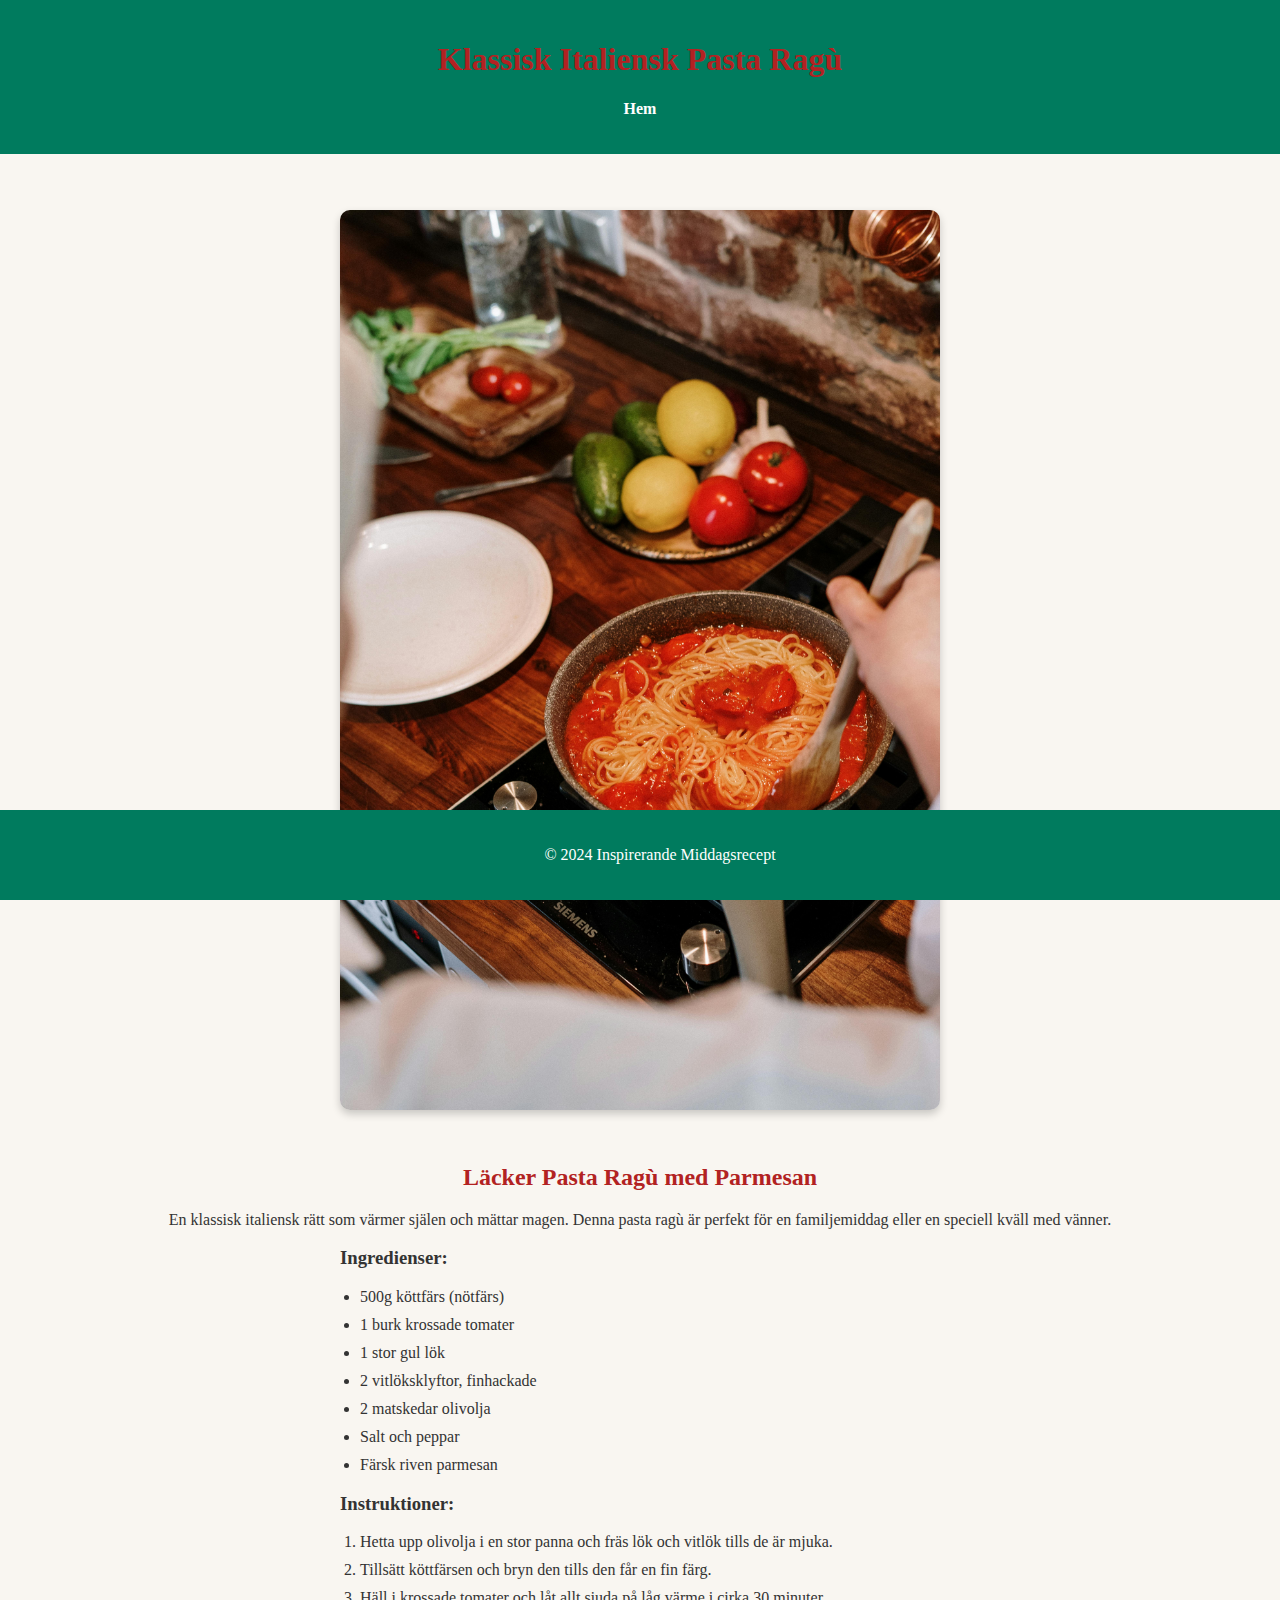
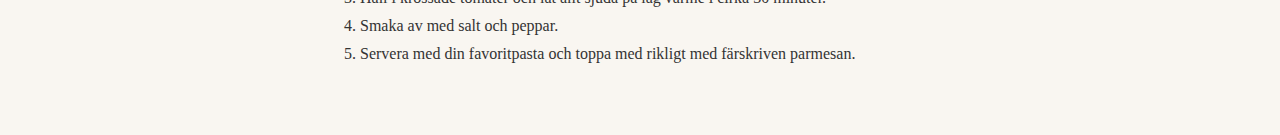
==== pasta-ragu.html @ 8fa162b6 "Add files via upload" ====
<!DOCTYPE html>
<html lang="sv">
<head>
    <meta charset="UTF-8">
    <meta name="viewport" content="width=device-width, initial-scale=1.0">
    <title>Klassisk Italiensk Pasta Ragù</title>
    <link rel="stylesheet" href="styles.css">
    <style>
        body {
            font-family: 'Georgia', serif;
            background-color: #f9f6f1;
            color: #333;
            margin: 0;
            padding: 0;
        }

        header {
            background-color: #007b5e;
            color: white;
            padding: 20px;
            text-align: center;
        }

        nav ul {
            list-style: none;
            padding: 0;
        }

        nav ul li {
            display: inline;
            margin: 0 15px;
        }

        nav ul li a {
            color: white;
            text-decoration: none;
            font-weight: bold;
        }

        #pasta-ragu-recept {
            text-align: center;
            padding: 40px 20px;
        }

        h1, h2 {
            color: #b22222;
        }

        #pasta-image {
            width: 100%;
            max-width: 600px;
            border-radius: 10px;
            box-shadow: 0 4px 8px rgba(0, 0, 0, 0.2);
            margin-bottom: 30px;
        }

        .ingredients, .instructions {
            max-width: 600px;
            margin: 0 auto;
            text-align: left;
        }

        .ingredients ul, .instructions ol {
            padding-left: 20px;
        }

        .ingredients li, .instructions li {
            margin-bottom: 10px;
        }

        footer {
            background-color: #007b5e;
            color: white;
            text-align: center;
            padding: 20px;
            position: fixed;
            width: 100%;
            bottom: 0;
        }
    </style>
</head>
<body>
    <header>
        <h1>Klassisk Italiensk Pasta Ragù</h1>
        <nav>
            <ul>
                <li><a href="index.html">Hem</a></li>
            </ul>
        </nav>
    </header>

    <section id="pasta-ragu-recept">
        <!-- Här lägger du in bilden -->
        <img id="pasta-image" src="pasta-ragu.html.jpg" alt="Pasta Ragù med parmesan och rykande värme">
        
        <h2>Läcker Pasta Ragù med Parmesan</h2>
        <p>En klassisk italiensk rätt som värmer själen och mättar magen. Denna pasta ragù är perfekt för en familjemiddag eller en speciell kväll med vänner.</p>

        <div class="ingredients">
            <h3>Ingredienser:</h3>
            <ul>
                <li>500g köttfärs (nötfärs)</li>
                <li>1 burk krossade tomater</li>
                <li>1 stor gul lök</li>
                <li>2 vitlöksklyftor, finhackade</li>
                <li>2 matskedar olivolja</li>
                <li>Salt och peppar</li>
                <li>Färsk riven parmesan</li>
            </ul>
        </div>

        <div class="instructions">
            <h3>Instruktioner:</h3>
            <ol>
                <li>Hetta upp olivolja i en stor panna och fräs lök och vitlök tills de är mjuka.</li>
                <li>Tillsätt köttfärsen och bryn den tills den får en fin färg.</li>
                <li>Häll i krossade tomater och låt allt sjuda på låg värme i cirka 30 minuter.</li>
                <li>Smaka av med salt och peppar.</li>
                <li>Servera med din favoritpasta och toppa med rikligt med färskriven parmesan.</li>
            </ol>
        </div>
    </section>

    <footer>
        <p>&copy; 2024 Inspirerande Middagsrecept</p>
    </footer>
</body>
</html>
---- styles.css ----
body {
    font-family: Arial, sans-serif;
    margin: 0;
    padding: 0;
    background-color: #f4f4f4;
    color: #333;
}

header {
    background-color: #4CAF50;
    color: white;
    padding: 1rem;
    text-align: center;
}

nav ul {
    list-style-type: none;
    padding: 0;
}

nav ul li {
    display: inline;
    margin: 0 10px;
}

nav ul li a {
    color: white;
    text-decoration: none;
}

section {
    padding: 2rem;
    margin: 1rem 0;
}

.recept-container {
    display: flex;
    flex-wrap: wrap;
    gap: 2rem;
    justify-content: center;
}

.recept-item {
    background-color: white;
    border-radius: 5px;
    box-shadow: 0 0 10px rgba(0, 0, 0, 0.1);
    padding: 1rem;
    width: 300px;
    text-align: center;
}

.recept-item img {
    width: 100%;
    height: auto;
    border-radius: 5px;
}

button {
    background-color: #4CAF50;
    color: white;
    border: none;
    padding: 10px 20px;
    cursor: pointer;
    border-radius: 5px;
    margin-top: 10px;
}

button:hover {
    background-color: #45a049;
}

footer {
    background-color: #333;
    color: white;
    text-align: center;
    padding: 1rem 0;
    margin-top: 2rem;
}
.cta-btn {
    background-color: #4CAF50;
    color: white;
    padding: 15px 30px;
    text-decoration: none;
    border-radius: 5px;
    font-size: 18px;
    display: inline-block;
    margin-top: 20px;
}

.cta-btn:hover {
    background-color: #45a049;
}
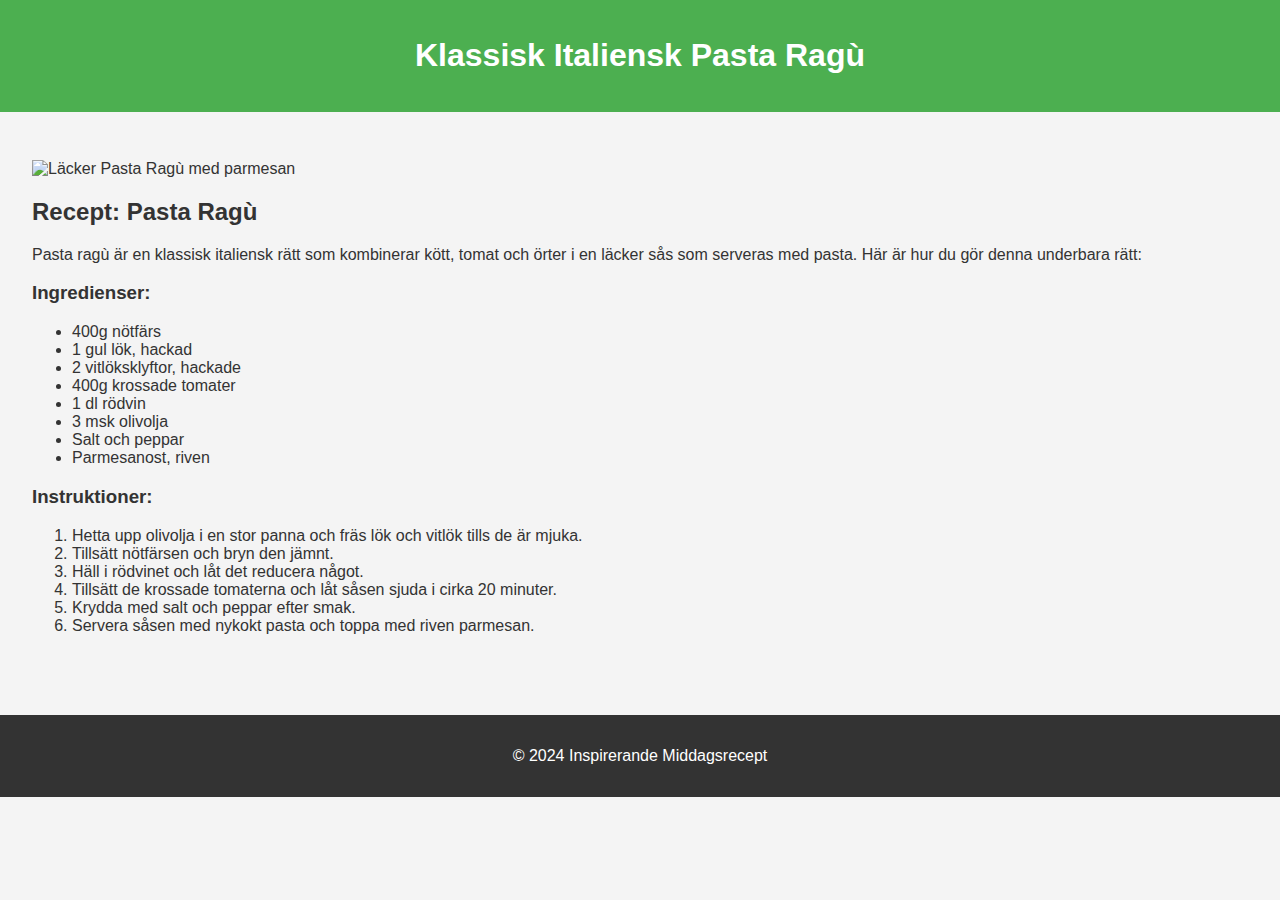
==== commit f0bef67d: "Add files via upload" ====
--- a/pasta-ragu.html
+++ b/pasta-ragu.html
@@ -5,124 +5,59 @@
     <meta name="viewport" content="width=device-width, initial-scale=1.0">
     <title>Klassisk Italiensk Pasta Ragù</title>
     <link rel="stylesheet" href="styles.css">
-    <style>
-        body {
-            font-family: 'Georgia', serif;
-            background-color: #f9f6f1;
-            color: #333;
-            margin: 0;
-            padding: 0;
-        }
 
-        header {
-            background-color: #007b5e;
-            color: white;
-            padding: 20px;
-            text-align: center;
-        }
+    <!-- Google Tag Manager -->
+    <script>(function(w,d,s,l,i){w[l]=w[l]||[];w[l].push({'gtm.start':
+    new Date().getTime(),event:'gtm.js'});var f=d.getElementsByTagName(s)[0],
+    j=d.createElement(s),dl=l!='dataLayer'?'&l='+l:'';j.async=true;j.src=
+    'https://www.googletagmanager.com/gtm.js?id='+i+dl;f.parentNode.insertBefore(j,f);
+    })(window,document,'script','dataLayer','GTM-P4LNBQZK');</script>
+    <!-- End Google Tag Manager -->
 
-        nav ul {
-            list-style: none;
-            padding: 0;
-        }
-
-        nav ul li {
-            display: inline;
-            margin: 0 15px;
-        }
-
-        nav ul li a {
-            color: white;
-            text-decoration: none;
-            font-weight: bold;
-        }
-
-        #pasta-ragu-recept {
-            text-align: center;
-            padding: 40px 20px;
-        }
-
-        h1, h2 {
-            color: #b22222;
-        }
-
-        #pasta-image {
-            width: 100%;
-            max-width: 600px;
-            border-radius: 10px;
-            box-shadow: 0 4px 8px rgba(0, 0, 0, 0.2);
-            margin-bottom: 30px;
-        }
-
-        .ingredients, .instructions {
-            max-width: 600px;
-            margin: 0 auto;
-            text-align: left;
-        }
-
-        .ingredients ul, .instructions ol {
-            padding-left: 20px;
-        }
-
-        .ingredients li, .instructions li {
-            margin-bottom: 10px;
-        }
-
-        footer {
-            background-color: #007b5e;
-            color: white;
-            text-align: center;
-            padding: 20px;
-            position: fixed;
-            width: 100%;
-            bottom: 0;
-        }
-    </style>
 </head>
 <body>
+    <!-- Google Tag Manager (noscript) -->
+    <noscript><iframe src="https://www.googletagmanager.com/ns.html?id=GTM-P4LNBQZK"
+    height="0" width="0" style="display:none;visibility:hidden"></iframe></noscript>
+    <!-- End Google Tag Manager (noscript) -->
+
     <header>
         <h1>Klassisk Italiensk Pasta Ragù</h1>
-        <nav>
-            <ul>
-                <li><a href="index.html">Hem</a></li>
-            </ul>
-        </nav>
     </header>
 
-    <section id="pasta-ragu-recept">
-        <!-- Här lägger du in bilden -->
-        <img id="pasta-image" src="pasta-ragu.html.jpg" alt="Pasta Ragù med parmesan och rykande värme">
-        
-        <h2>Läcker Pasta Ragù med Parmesan</h2>
-        <p>En klassisk italiensk rätt som värmer själen och mättar magen. Denna pasta ragù är perfekt för en familjemiddag eller en speciell kväll med vänner.</p>
+    <section>
+        <img src="pasta-ragu.jpg" alt="Läcker Pasta Ragù med parmesan" class="recipe-image">
+        <h2>Recept: Pasta Ragù</h2>
+        <p>
+            Pasta ragù är en klassisk italiensk rätt som kombinerar kött, tomat och örter i en läcker sås som serveras med pasta.
+            Här är hur du gör denna underbara rätt:
+        </p>
+        <h3>Ingredienser:</h3>
+        <ul>
+            <li>400g nötfärs</li>
+            <li>1 gul lök, hackad</li>
+            <li>2 vitlöksklyftor, hackade</li>
+            <li>400g krossade tomater</li>
+            <li>1 dl rödvin</li>
+            <li>3 msk olivolja</li>
+            <li>Salt och peppar</li>
+            <li>Parmesanost, riven</li>
+        </ul>
 
-        <div class="ingredients">
-            <h3>Ingredienser:</h3>
-            <ul>
-                <li>500g köttfärs (nötfärs)</li>
-                <li>1 burk krossade tomater</li>
-                <li>1 stor gul lök</li>
-                <li>2 vitlöksklyftor, finhackade</li>
-                <li>2 matskedar olivolja</li>
-                <li>Salt och peppar</li>
-                <li>Färsk riven parmesan</li>
-            </ul>
-        </div>
-
-        <div class="instructions">
-            <h3>Instruktioner:</h3>
-            <ol>
-                <li>Hetta upp olivolja i en stor panna och fräs lök och vitlök tills de är mjuka.</li>
-                <li>Tillsätt köttfärsen och bryn den tills den får en fin färg.</li>
-                <li>Häll i krossade tomater och låt allt sjuda på låg värme i cirka 30 minuter.</li>
-                <li>Smaka av med salt och peppar.</li>
-                <li>Servera med din favoritpasta och toppa med rikligt med färskriven parmesan.</li>
-            </ol>
-        </div>
+        <h3>Instruktioner:</h3>
+        <ol>
+            <li>Hetta upp olivolja i en stor panna och fräs lök och vitlök tills de är mjuka.</li>
+            <li>Tillsätt nötfärsen och bryn den jämnt.</li>
+            <li>Häll i rödvinet och låt det reducera något.</li>
+            <li>Tillsätt de krossade tomaterna och låt såsen sjuda i cirka 20 minuter.</li>
+            <li>Krydda med salt och peppar efter smak.</li>
+            <li>Servera såsen med nykokt pasta och toppa med riven parmesan.</li>
+        </ol>
     </section>
 
     <footer>
         <p>&copy; 2024 Inspirerande Middagsrecept</p>
     </footer>
+
 </body>
 </html>